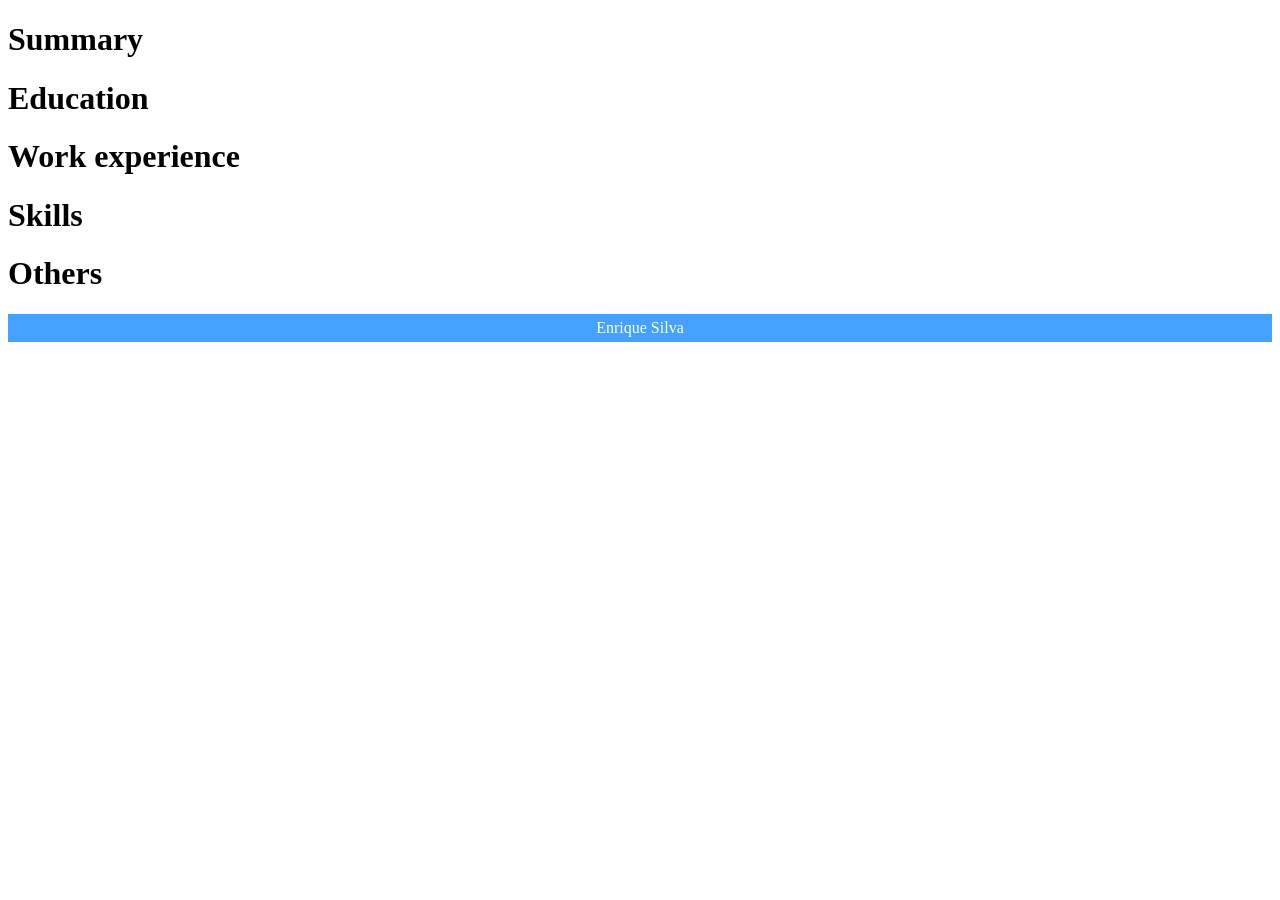
==== index.html @ 558647ff "Add files via upload" ====
<!DOCTYPE html>
<html lang="en">
<head>
    <meta charset="UTF-8">
    <meta name="viewport" content="width=device-width, initial-scale=1.0">
    <title>My resume</title>
</head>
<body>
    <h1>Summary</h1>

    <h1>Education</h1>

    <h1>Work experience</h1>

    <h1>Skills</h1>

    <h1>Others</h1>

    <footer   style="display:flex;
  justify-content: center;
  padding: 5px;
  background-color: #45a1ff;
  color: #fff;">Enrique Silva</footer>
</body>
</html>
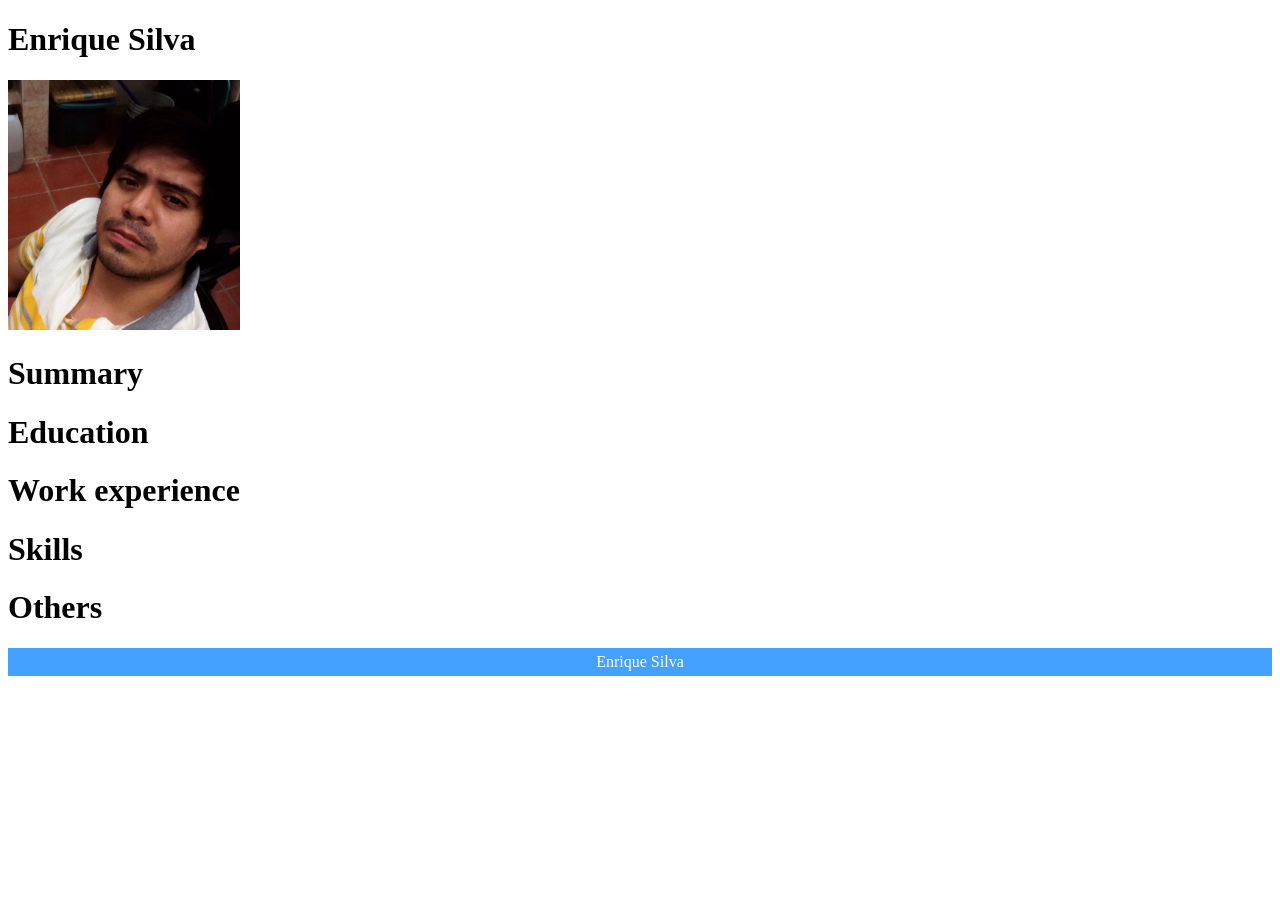
==== commit a4d89d93: "Add files via upload" ====
--- a/index.html
+++ b/index.html
@@ -6,6 +6,9 @@
     <title>My resume</title>
 </head>
 <body>
+    <h1>Enrique Silva</h1>
+    <img src="./assets/images/Enrique-silva.png", height="250">
+    
     <h1>Summary</h1>
 
     <h1>Education</h1>
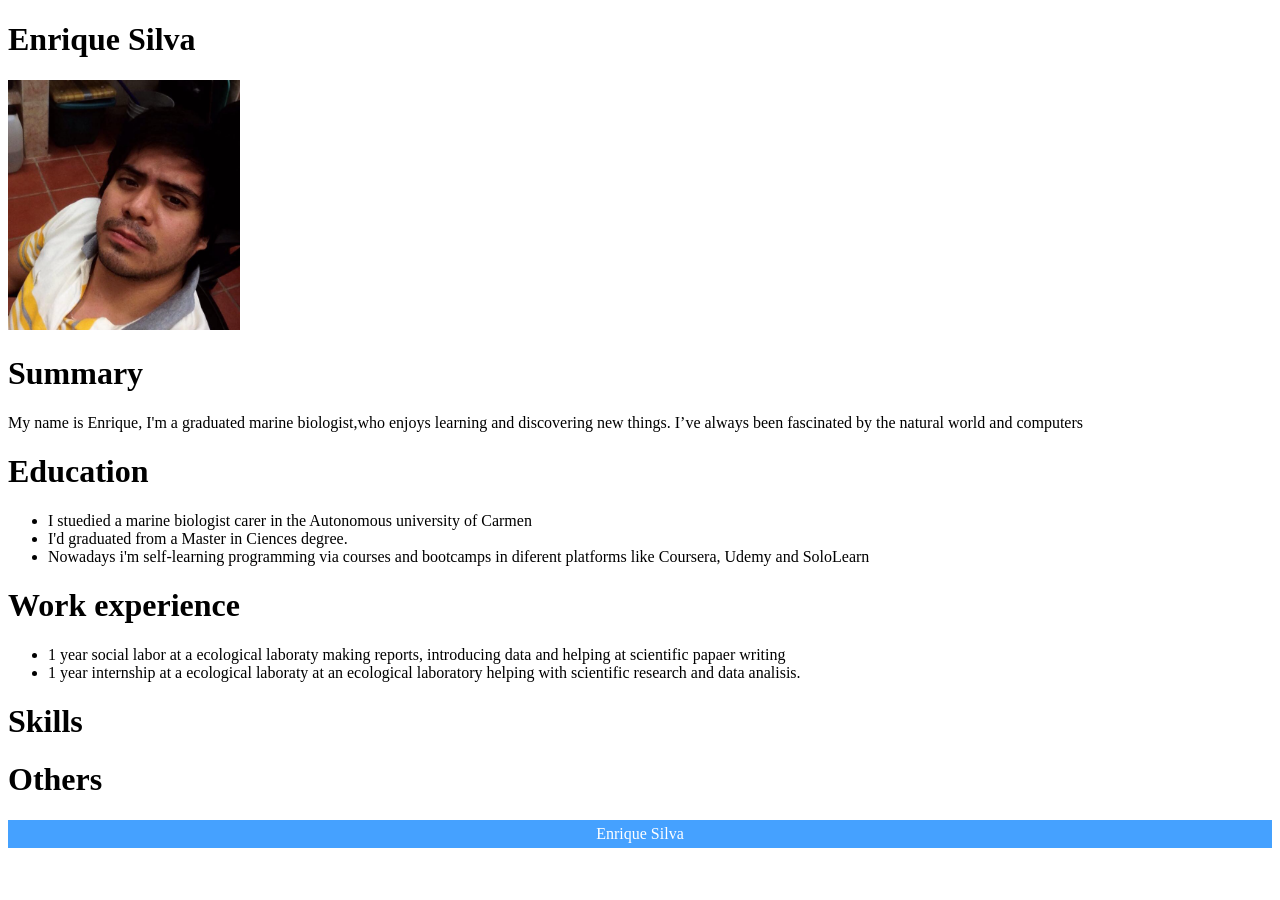
==== commit 08e70d0c: "Add files via upload" ====
--- a/index.html
+++ b/index.html
@@ -1,28 +1,44 @@
 <!DOCTYPE html>
 <html lang="en">
+
 <head>
     <meta charset="UTF-8">
     <meta name="viewport" content="width=device-width, initial-scale=1.0">
     <title>My resume</title>
 </head>
+
 <body>
     <h1>Enrique Silva</h1>
-    <img src="./assets/images/Enrique-silva.png", height="250">
-    
+    <img src="./assets/images/Enrique-silva.png" , height="250">
+
     <h1>Summary</h1>
+    <p>My name is Enrique, I'm a graduated marine biologist,who enjoys learning and discovering new things. I’ve always
+        been fascinated by the natural world and computers </p>
 
     <h1>Education</h1>
+    <ul>
+        <li>I stuedied a marine biologist carer in the Autonomous university of Carmen</li>
+        <li>I'd graduated from a Master in Ciences degree.</li>
+        <li>Nowadays i'm self-learning programming via courses and bootcamps in diferent platforms like Coursera, Udemy and SoloLearn </li>
+    </ul>
 
     <h1>Work experience</h1>
+    <ul>
+        <li>1 year social labor at a ecological laboraty making reports, introducing data and helping at scientific papaer writing </li>
+        <li>1 year internship at a ecological laboraty at an ecological laboratory helping with scientific research and data analisis.</li>
+        
+    </ul>
 
     <h1>Skills</h1>
+    
 
     <h1>Others</h1>
 
-    <footer   style="display:flex;
+    <footer style="display:flex;
   justify-content: center;
   padding: 5px;
   background-color: #45a1ff;
   color: #fff;">Enrique Silva</footer>
 </body>
+
 </html>
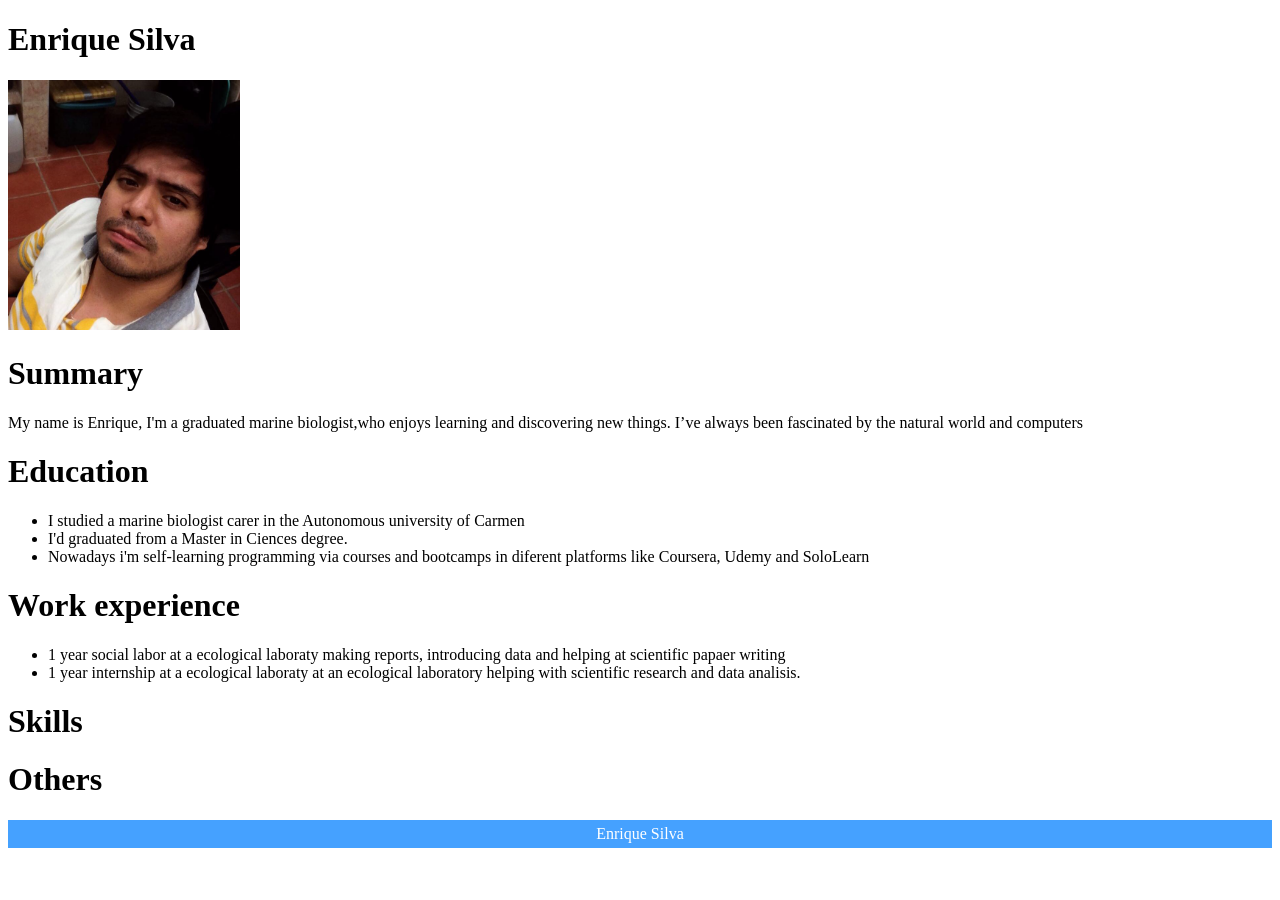
==== commit c04c2b8c: "Update index.html" ====
--- a/index.html
+++ b/index.html
@@ -17,7 +17,7 @@
 
     <h1>Education</h1>
     <ul>
-        <li>I stuedied a marine biologist carer in the Autonomous university of Carmen</li>
+        <li>I studied a marine biologist carer in the Autonomous university of Carmen</li>
         <li>I'd graduated from a Master in Ciences degree.</li>
         <li>Nowadays i'm self-learning programming via courses and bootcamps in diferent platforms like Coursera, Udemy and SoloLearn </li>
     </ul>
@@ -41,4 +41,4 @@
   color: #fff;">Enrique Silva</footer>
 </body>
 
-</html>+</html>
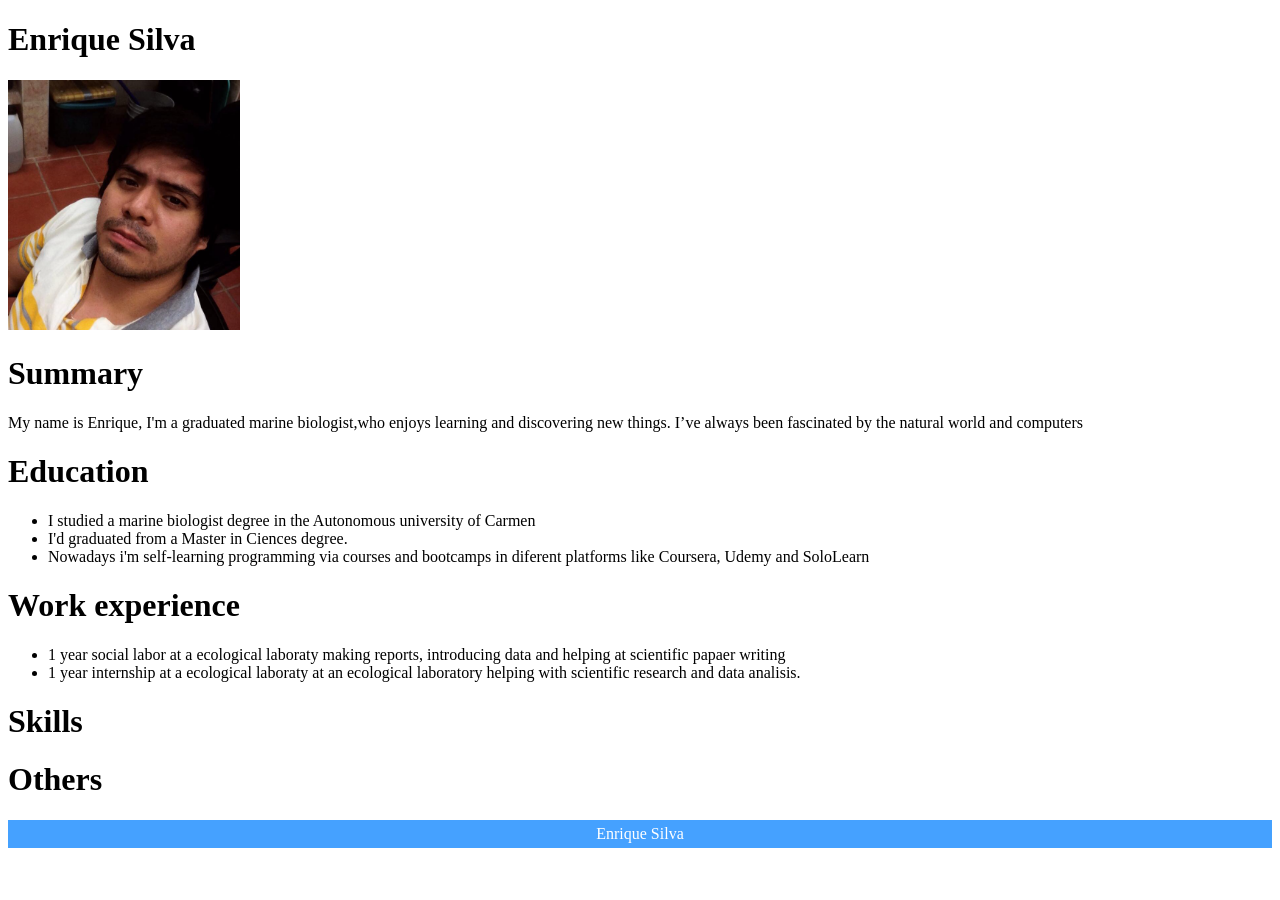
==== commit 47dcf1d7: "Update index.html" ====
--- a/index.html
+++ b/index.html
@@ -17,7 +17,7 @@
 
     <h1>Education</h1>
     <ul>
-        <li>I studied a marine biologist carer in the Autonomous university of Carmen</li>
+        <li>I studied a marine biologist degree in the Autonomous university of Carmen</li>
         <li>I'd graduated from a Master in Ciences degree.</li>
         <li>Nowadays i'm self-learning programming via courses and bootcamps in diferent platforms like Coursera, Udemy and SoloLearn </li>
     </ul>
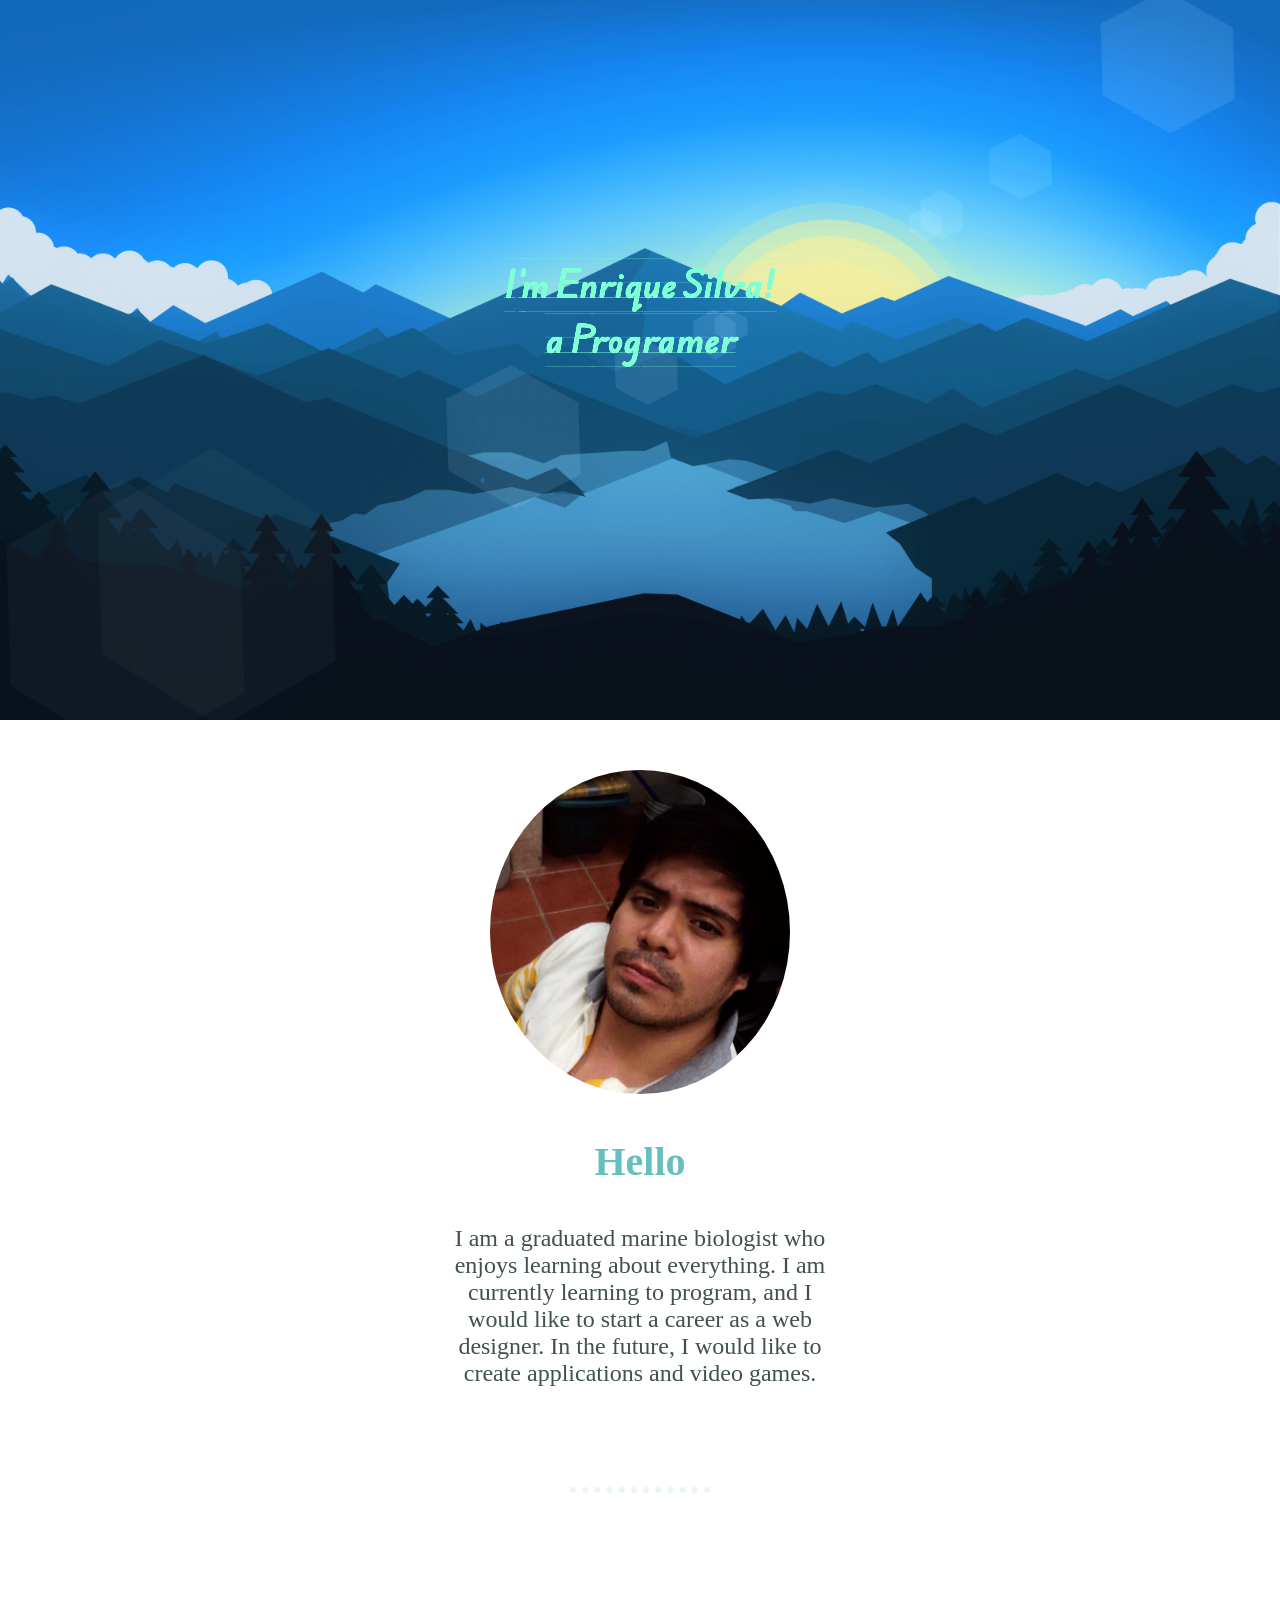
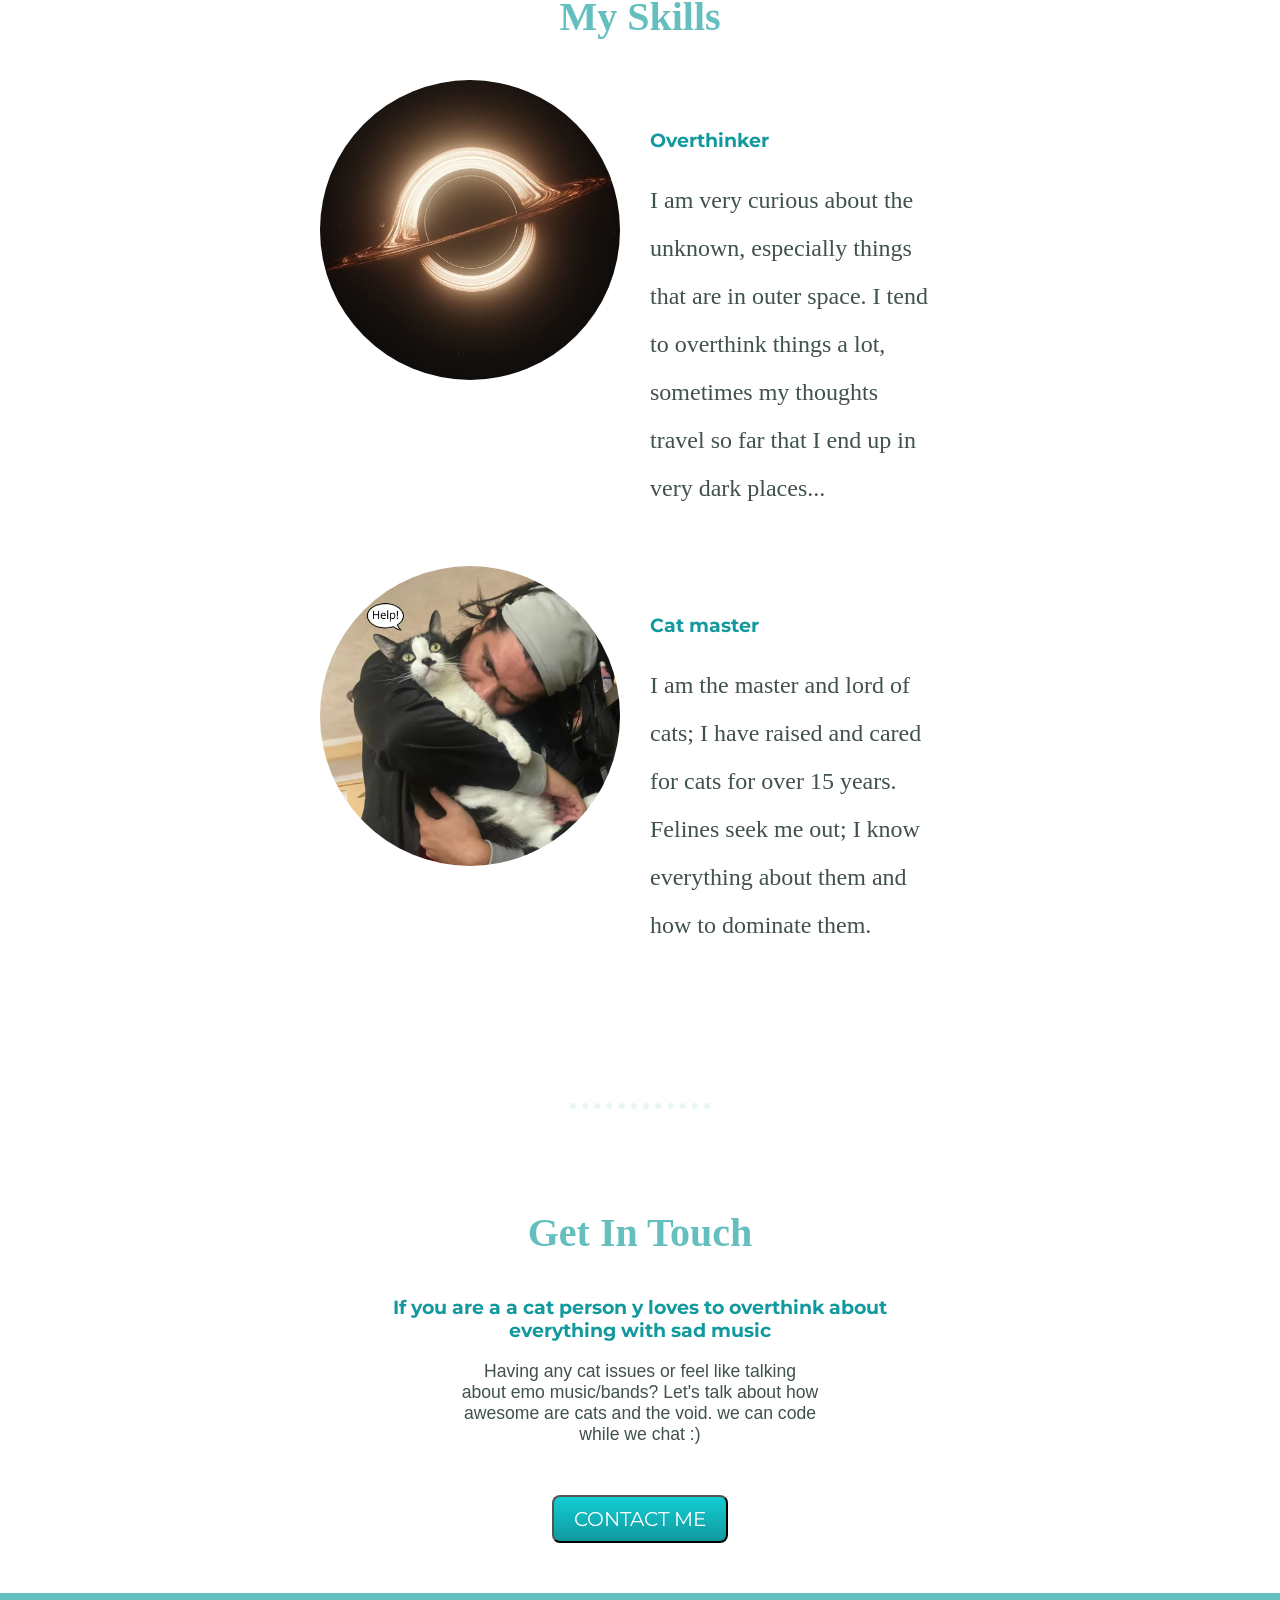
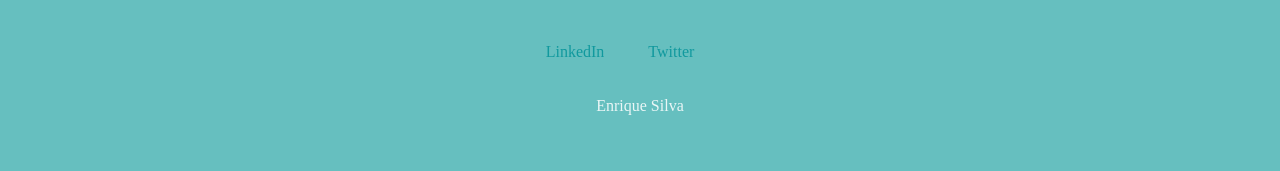
==== commit 78a12b2c: "Add files via upload" ====
--- a/index.html
+++ b/index.html
@@ -1,44 +1,61 @@
 <!DOCTYPE html>
 <html lang="en">
-
 <head>
     <meta charset="UTF-8">
     <meta name="viewport" content="width=device-width, initial-scale=1.0">
-    <title>My resume</title>
+    <title>Document</title>
+    <link rel="stylesheet" href="./Styles/capstonestyle.css">
+    <link rel="preconnect" href="https://fonts.googleapis.com">
+<link rel="preconnect" href="https://fonts.gstatic.com" crossorigin>
+<link href="https://fonts.googleapis.com/css2?family=Edu+AU+VIC+WA+NT+Guides:wght@400..700&display=swap" rel="stylesheet">
+<link rel="preconnect" href="https://fonts.googleapis.com">
+<link rel="preconnect" href="https://fonts.gstatic.com" crossorigin>
+<link href="https://fonts.googleapis.com/css2?family=Edu+AU+VIC+WA+NT+Guides:wght@400..700&family=Roboto+Condensed:ital,wght@0,100..900;1,100..900&display=swap" rel="stylesheet">
+<link rel="preconnect" href="https://fonts.googleapis.com">
+<link rel="preconnect" href="https://fonts.gstatic.com" crossorigin>
+<link href="https://fonts.googleapis.com/css2?family=Edu+AU+VIC+WA+NT+Guides:wght@400..700&family=Montserrat:ital,wght@0,100..900;1,100..900&family=Roboto+Condensed:ital,wght@0,100..900;1,100..900&display=swap" rel="stylesheet">
 </head>
+<body>
+    <div class="hero">
+        <div class="intro-profile">
+         <p class="intro-p">I'm Enrique Silva!<br/>a Programer
+         </p>   
+        </div> 
+    </div>
+    <div class="profile">
+        <img class="profile-photo" src="./assets/images/Enrique-silva.png">
+        <h3>Hello</h3>
+        <p class="intro">
+            I am a graduated marine biologist who enjoys learning about everything. I am currently learning to program, and I would like to start a career as a web designer. In the future, I would like to create applications and video games.
+        </p>
+        <hr>
+        <h3>My Skills</h3>
+    </div>
+    <div class="skills">
+        <img class="blackhole" src="./assets/images/black hole.jpg">
+        <div class="skill-features">
+            <h4>Overthinker</h4>
+            <p class="skills-p">I am very curious about the unknown, especially things that are in outer space. I tend to overthink things a lot, sometimes my thoughts travel so far that I end up in very dark places...</p>
+        </div>
+        <img class="blackhole" src="./assets/images/Help!.png">
+        <div class="skill-features">
+            <h4>Cat master</h4>
+            <p class="skills-p">I am the master and lord of cats; I have raised and cared for cats for over 15 years. Felines seek me out; I know everything about them and how to dominate them.</p>
+        </div>
+    </div>
+    <hr>
+    <div class="getintouch">
+        <h3>Get In Touch</h3>
+        <h4>If you are a a cat person y loves to overthink about everything with sad music</h4>
+        <p class="touch"> Having any cat issues or feel like talking about emo music/bands? Let's talk about how awesome are cats and the void. we can code while we chat :)</p>
+    </div>
+    <button class="contact-btn">CONTACT ME</button>
+    <div class="bottom-container">
+        <a href="https://www.linkedin.com/in/enrique-silva-martinez-197117304/">LinkedIn</a>
+        <a href="https://x.com/EnriqueSilva94?t=XDwFbHiZsD-Z-JSXan_u4w&s=08 ">Twitter</a>
+        <a href=""></a>
+        <p class="copyright">Enrique Silva</p>
+    </div>
 
-<body>
-    <h1>Enrique Silva</h1>
-    <img src="./assets/images/Enrique-silva.png" , height="250">
-
-    <h1>Summary</h1>
-    <p>My name is Enrique, I'm a graduated marine biologist,who enjoys learning and discovering new things. I’ve always
-        been fascinated by the natural world and computers </p>
-
-    <h1>Education</h1>
-    <ul>
-        <li>I studied a marine biologist degree in the Autonomous university of Carmen</li>
-        <li>I'd graduated from a Master in Ciences degree.</li>
-        <li>Nowadays i'm self-learning programming via courses and bootcamps in diferent platforms like Coursera, Udemy and SoloLearn </li>
-    </ul>
-
-    <h1>Work experience</h1>
-    <ul>
-        <li>1 year social labor at a ecological laboraty making reports, introducing data and helping at scientific papaer writing </li>
-        <li>1 year internship at a ecological laboraty at an ecological laboratory helping with scientific research and data analisis.</li>
-        
-    </ul>
-
-    <h1>Skills</h1>
-    
-
-    <h1>Others</h1>
-
-    <footer style="display:flex;
-  justify-content: center;
-  padding: 5px;
-  background-color: #45a1ff;
-  color: #fff;">Enrique Silva</footer>
 </body>
-
-</html>
+</html>
--- a/Styles/capstonestyle.css
+++ b/Styles/capstonestyle.css
@@ -0,0 +1,146 @@
+body{
+    color: #40514e;
+    margin: 0;
+    text-align: center;
+    font-family: "Merriweather", serif;
+}
+
+.hero{
+    display: flex;
+    background-image: url(../assets/images/mountain-background.jpg);
+    background-size: cover;
+    background-position: center;
+    background-repeat: no-repeat;
+    height: 80vh;
+    display: flex;
+    justify-content: center;    
+    align-items:flex-start;
+    gap: 2rem;
+    color: aquamarine;
+}
+.intro-profile{
+    margin: 0;
+    padding: 0;
+    margin-top: 25vh;
+    font-family: "Edu AU VIC WA NT Guides", cursive;
+    font-optical-sizing: auto;
+    font-weight: 700;
+    font-style: normal;
+    font-size: xx-large;
+}
+
+.profile{
+    margin-top: 50px;
+    display: block;
+    gap: 2rem;
+    width: 100%;
+    text-align: center;
+    justify-content: center;
+}
+.profile-photo{
+    grid-column-start: 2;
+    border-radius: 50%;
+    max-width: 300px;
+    ;
+}
+h3{
+    font-size: 2.5rem;
+    color: #66bfbf;
+}
+h4{
+    display: block;
+    font-size: 1.17em;
+    margin-block-start: 1em;
+    margin-block-end: 1em;
+    margin-inline-start: 0px;
+    margin-inline-end: 0px;
+    font-weight: bold;
+    unicode-bidi: isolate;
+    font-family: "Montserrat", sans-serif;
+    color: #11999e
+}
+.intro{
+    width: 30%;
+    font-size: 1.5rem;
+    margin: auto;
+}
+hr{
+    border: dotted #eaf6f6 6px;
+    border-bottom: none;
+    width: 10%;
+    margin: 100px auto;
+}
+.skills{
+    display: grid;
+    grid-template-columns: 1fr 2fr;
+    grid-template-rows: repeat(1,1fr);
+    margin: auto;
+    width: 50%;
+    text-align: left;
+}
+.blackhole{
+    height: 300px;
+    border-radius: 50%;
+}
+.skills-p{
+    font-size: 1.5rem;
+    line-height: 2;
+}
+.skill-features{
+    margin: auto;
+    margin: 30px;
+}
+.getintouch{
+    width: 40%;
+    margin: auto;
+}
+.touch{
+    width: 70%;
+    margin: auto;
+    font-family: 'Gill Sans', 'Gill Sans MT', Calibri, 'Trebuchet MS', sans-serif;
+    font-size: 1.1rem;
+}
+.contact-btn{
+      background: #11cdd4;
+  background-image: -webkit-linear-gradient(top, #11cdd4, #11999e);
+  background-image: -moz-linear-gradient(top, #11cdd4, #11999e);
+  background-image: -ms-linear-gradient(top, #11cdd4, #11999e);
+  background-image: -o-linear-gradient(top, #11cdd4, #11999e);
+  background-image: linear-gradient(to bottom, #11cdd4, #11999e);
+  -webkit-border-radius: 8;
+  -moz-border-radius: 8;
+  border-radius: 8px;
+  font-family: "Montserrat", sans-serif;
+  color: #ffffff;
+  font-size: 20px;
+  padding: 10px 20px 10px 20px;
+  text-decoration: none;
+  margin: 50px;
+}
+.btn:hover {
+    background: #30e3cb;
+    background-image: -webkit-linear-gradient(top, #30e3cb, #2bc4ad);
+    background-image: -moz-linear-gradient(top, #30e3cb, #2bc4ad);
+    background-image: -ms-linear-gradient(top, #30e3cb, #2bc4ad);
+    background-image: -o-linear-gradient(top, #30e3cb, #2bc4ad);
+    background-image: linear-gradient(to bottom, #30e3cb, #2bc4ad);
+    text-decoration: none;
+  }
+  .bottom-container{
+    background-color: #66bfbf;;
+    padding: 50px 0px 20px;
+  }
+  .copyright{
+    color: #eaf6f6;
+    font-size: 1rem;
+    padding: 20px 0;
+  }
+  a{
+    color: #11999e;
+    margin: 10px 20px;
+    text-decoration: none;
+    cursor: pointer;
+  }
+  a:hover {
+    color: #eaf6f6;
+  }
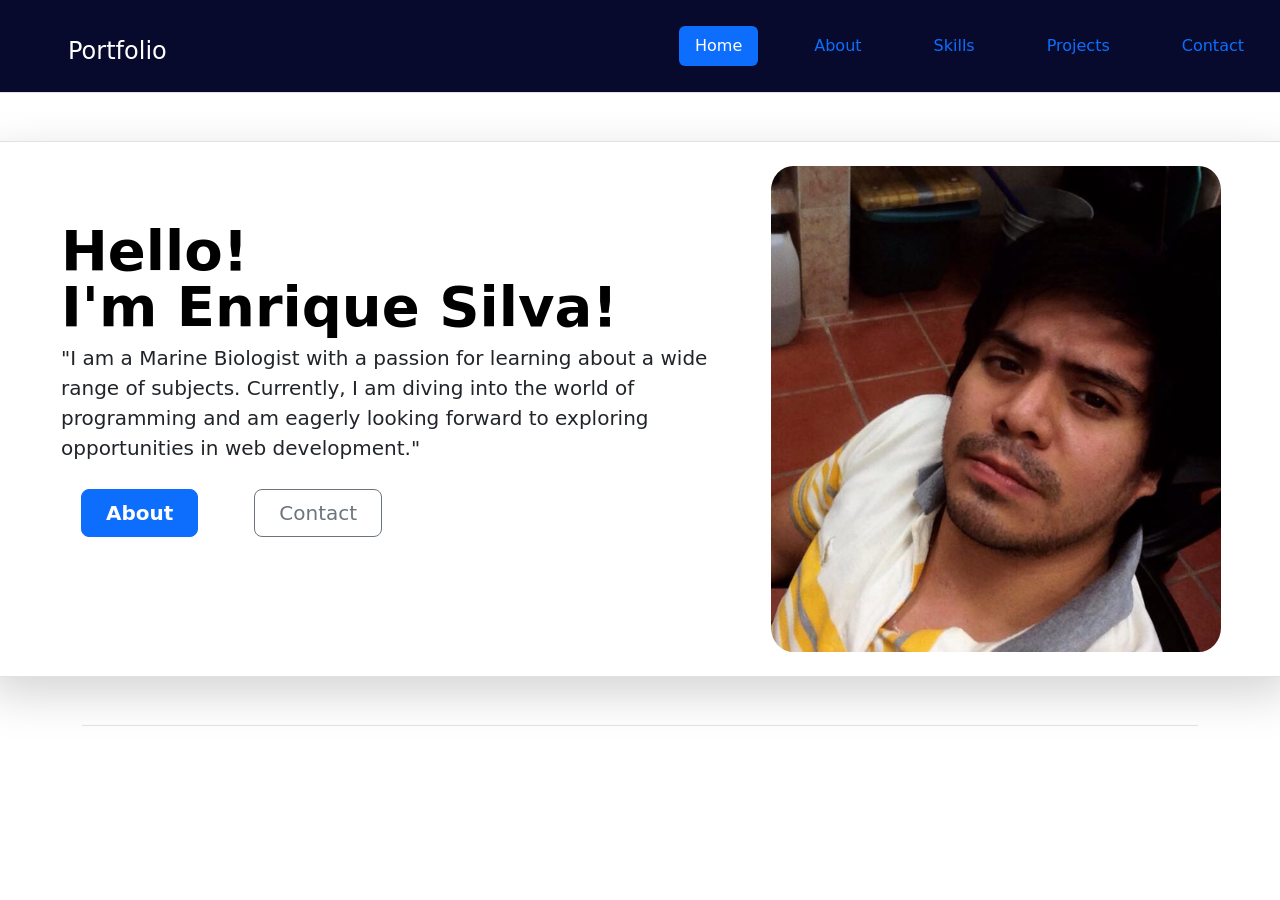
==== commit 12bfa851: "Add files via upload" ====
--- a/index.html
+++ b/index.html
@@ -3,59 +3,46 @@
 <head>
     <meta charset="UTF-8">
     <meta name="viewport" content="width=device-width, initial-scale=1.0">
-    <title>Document</title>
-    <link rel="stylesheet" href="./Styles/capstonestyle.css">
-    <link rel="preconnect" href="https://fonts.googleapis.com">
-<link rel="preconnect" href="https://fonts.gstatic.com" crossorigin>
-<link href="https://fonts.googleapis.com/css2?family=Edu+AU+VIC+WA+NT+Guides:wght@400..700&display=swap" rel="stylesheet">
-<link rel="preconnect" href="https://fonts.googleapis.com">
-<link rel="preconnect" href="https://fonts.gstatic.com" crossorigin>
-<link href="https://fonts.googleapis.com/css2?family=Edu+AU+VIC+WA+NT+Guides:wght@400..700&family=Roboto+Condensed:ital,wght@0,100..900;1,100..900&display=swap" rel="stylesheet">
-<link rel="preconnect" href="https://fonts.googleapis.com">
-<link rel="preconnect" href="https://fonts.gstatic.com" crossorigin>
-<link href="https://fonts.googleapis.com/css2?family=Edu+AU+VIC+WA+NT+Guides:wght@400..700&family=Montserrat:ital,wght@0,100..900;1,100..900&family=Roboto+Condensed:ital,wght@0,100..900;1,100..900&display=swap" rel="stylesheet">
+    <title>Enrique Silva - Portfolio</title>
+    <link rel="stylesheet" href="./Public/styles/home.css">
+    <link href="https://cdn.jsdelivr.net/npm/bootstrap@5.3.3/dist/css/bootstrap.min.css" rel="stylesheet"
+    integrity="sha384-QWTKZyjpPEjISv5WaRU9OFeRpok6YctnYmDr5pNlyT2bRjXh0JMhjY6hW+ALEwIH" crossorigin="anonymous">
 </head>
 <body>
-    <div class="hero">
-        <div class="intro-profile">
-         <p class="intro-p">I'm Enrique Silva!<br/>a Programer
-         </p>   
-        </div> 
-    </div>
-    <div class="profile">
-        <img class="profile-photo" src="./assets/images/Enrique-silva.png">
-        <h3>Hello</h3>
-        <p class="intro">
-            I am a graduated marine biologist who enjoys learning about everything. I am currently learning to program, and I would like to start a career as a web designer. In the future, I would like to create applications and video games.
-        </p>
-        <hr>
-        <h3>My Skills</h3>
-    </div>
-    <div class="skills">
-        <img class="blackhole" src="./assets/images/black hole.jpg">
-        <div class="skill-features">
-            <h4>Overthinker</h4>
-            <p class="skills-p">I am very curious about the unknown, especially things that are in outer space. I tend to overthink things a lot, sometimes my thoughts travel so far that I end up in very dark places...</p>
+    <div>
+        <header class="d-flex flex-wrap justify-content-center py-3 mb-4 border-bottom"> <!-- Header start-->
+          <a href="./index.html" class="d-flex align-items-center mb-3 mb-md-0 me-md-auto link-body-emphasis text-decoration-none">
+            <svg class="bi me-2" width="40" height="32"><use xlink:href="#bootstrap"></use></svg>
+            <span class="fs-4">Portfolio</span>
+          </a>    
+          <ul class="nav  nav-pills">
+            <li class="nav-item"><a href="#" class="nav-link active" aria-current="page">Home</a></li>
+            <li class="nav-item"><a href="./views/about.html" class="nav-link  ">About</a></li>
+            <li class="nav-item"><a href="./views/skills.html" class="nav-link">Skills</a></li>
+            <li class="nav-item"><a href="./views/projects.html" class="nav-link">Projects</a></li>
+            <li class="nav-item"><a href="./views/Contact.html" class="nav-link">Contact</a></li>
+          </ul> <!-- here ends header -->
+        </header>
+        <div class=" my-5">
+            <div class="hero row p-4  pe-lg-0  align-items-center rounded-3 border shadow-lg">
+              <div class="col-lg-7 p-3 p-lg-5 pt-lg-3">
+                <h1 class="display-4 fw-bold lh-1 text-body-emphasis">Hello! </br>I'm Enrique Silva!</h1>
+                <p class="lead">"I am a Marine Biologist with a passion for learning about a wide range of subjects. Currently, I am diving into the world of programming and am eagerly looking forward to exploring opportunities in web development."</p>
+                <div class="d-grid gap-2 d-md-flex justify-content-md-start mb-4 mb-lg-3">
+                  <a href="./views/about.html"><button type="button" class="btn btn-primary btn-lg px-4 me-md-2 fw-bold">About</button></a>
+                  <a href="./views/Contact.html"><button type="button" class="btn btn-outline-secondary btn-lg px-4">Contact</button></a>
+                </div>
+              </div>
+              <div class="col-lg-4">
+                  <img class="rounded-lg-3 profile-photo" src="./Public/images/Enrique-silva.png" alt="" width="450">
+              </div>
+            </div>
+          </div>
+          <div class="container">
+            <footer class="d-flex flex-wrap justify-content-between align-items-center py-3 my-4 border-top">
+            </footer>
         </div>
-        <img class="blackhole" src="./assets/images/Help!.png">
-        <div class="skill-features">
-            <h4>Cat master</h4>
-            <p class="skills-p">I am the master and lord of cats; I have raised and cared for cats for over 15 years. Felines seek me out; I know everything about them and how to dominate them.</p>
-        </div>
-    </div>
-    <hr>
-    <div class="getintouch">
-        <h3>Get In Touch</h3>
-        <h4>If you are a a cat person y loves to overthink about everything with sad music</h4>
-        <p class="touch"> Having any cat issues or feel like talking about emo music/bands? Let's talk about how awesome are cats and the void. we can code while we chat :)</p>
-    </div>
-    <button class="contact-btn">CONTACT ME</button>
-    <div class="bottom-container">
-        <a href="https://www.linkedin.com/in/enrique-silva-martinez-197117304/">LinkedIn</a>
-        <a href="https://x.com/EnriqueSilva94?t=XDwFbHiZsD-Z-JSXan_u4w&s=08 ">Twitter</a>
-        <a href=""></a>
-        <p class="copyright">Enrique Silva</p>
-    </div>
-
+    </div>   
+    <script src="https://cdn.jsdelivr.net/npm/bootstrap@5.3.3/dist/js/bootstrap.bundle.min.js" integrity="sha384-YvpcrYf0tY3lHB60NNkmXc5s9fDVZLESaAA55NDzOxhy9GkcIdslK1eN7N6jIeHz" crossorigin="anonymous"></script>
 </body>
 </html>
--- a/Public/styles/home.css
+++ b/Public/styles/home.css
@@ -0,0 +1,59 @@
+body{
+    background-color:#c9f1ff ;
+    color: white;
+    text-align: center;
+    align-items: center;
+}
+.custom{            
+    display: flex;
+    flex-wrap: wrap;
+    margin-bottom: 0;
+    list-style: none;
+    color: white;
+}
+span{
+    color: white;
+}
+header{
+    background-color: #070a2c;
+    margin: 0%;
+}
+.hero{
+    background-color: white;
+}
+li{
+    color: white;
+}
+a{
+    color: antiquewhite;
+}
+.profile-photo{
+    border-radius: 5%;
+}
+.btn:hover {
+    background: #30e3cb;
+    background-image: -webkit-linear-gradient(top, #30e3cb, #2bc4ad);
+    background-image: -moz-linear-gradient(top, #30e3cb, #2bc4ad);
+    background-image: -ms-linear-gradient(top, #30e3cb, #2bc4ad);
+    background-image: -o-linear-gradient(top, #30e3cb, #2bc4ad);
+    background-image: linear-gradient(to bottom, #30e3cb, #2bc4ad);
+    text-decoration: none;
+  }
+  a{
+    margin: 10px 20px;
+    text-decoration: none;
+    cursor: pointer;
+  }
+  a:hover {
+    color: #eaf6f6;
+  }
+  .programming-lang-icon{
+    width: 99px;
+    height: 99px;
+  }
+  .h4-programming-lang, .p-programming-lang{
+    text-align: center;
+  }
+  .contact-p{
+    font-size: 20px;
+  }
